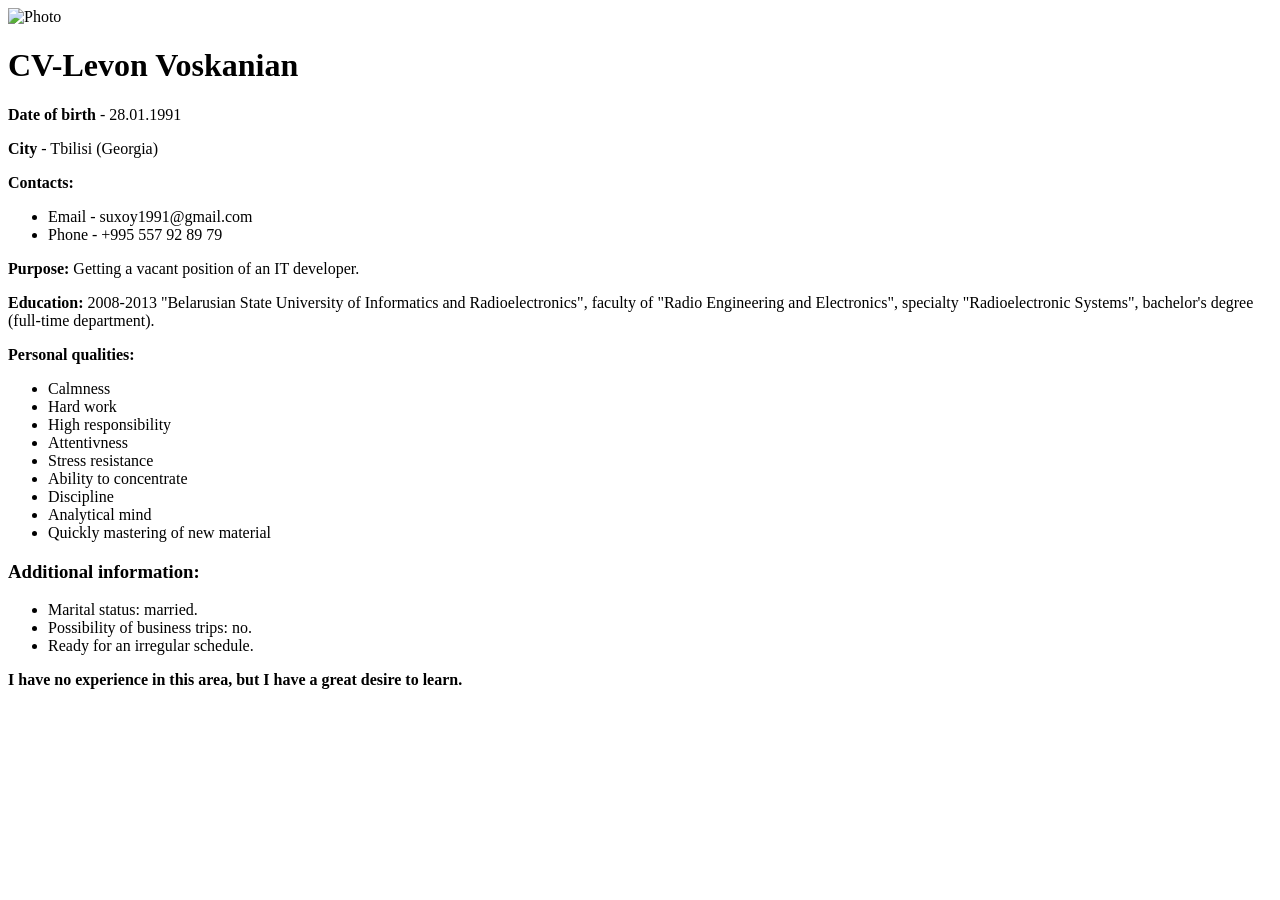
==== index.html @ 324bae87 "Update index.html fix: path file of image" ====
<!DOCTYPE html>
<html lang="en">
  <head>
    <meta charset="UTF-8">
	<meta name="viewport" content="width=device-width, initial-scale=1.0">
	<title>My CV</title>
  </head>
  <body> 
    <img src="./foto.jpg" alt="Photo"
      width="200px"
      height="171px">
	<h1>CV-Levon Voskanian</h1>
	<p><strong>Date of birth</strong> - 28.01.1991</p>
	<p><strong>City</strong> - Tbilisi (Georgia)</p>

	<p><strong>Contacts:</strong></p>
	<ul>
      <li>Email - suxoy1991@gmail.com</li>
	  <li>Phone - +995 557 92 89 79</li>
	</ul>

	<p><strong>Purpose:</strong> Getting a vacant position of an IT developer.</p>
	<p>
	  <strong>Education:</strong> 2008-2013 "Belarusian State University of Informatics and Radioelectronics", faculty of "Radio Engineering and Electronics", specialty "Radioelectronic Systems", bachelor's degree (full-time department).
	</p>

	<p>
	  <strong>Personal qualities:</strong> 
        <ul>
		  <li>Calmness</li>
		  <li>Hard work</li>
		  <li>High responsibility</li>
		  <li>Attentivness</li>
		  <li>Stress resistance</li>
		  <li>Ability to concentrate</li>
		  <li>Discipline</li>
		  <li>Analytical mind</li>
		  <li>Quickly mastering of new material</li>
		</ul>
	</p>
	<h3><strong>Additional information:</strong></h3> 
	<ul> 
	  <li>Marital status: married.</li>
	  <li>Possibility of business trips: no.</li>
	  <li>Ready for an irregular schedule.</li>
	</ul>
	<p><strong>I have no experience in this area, but I have a great desire to learn.</strong></p>
</body>
</html>
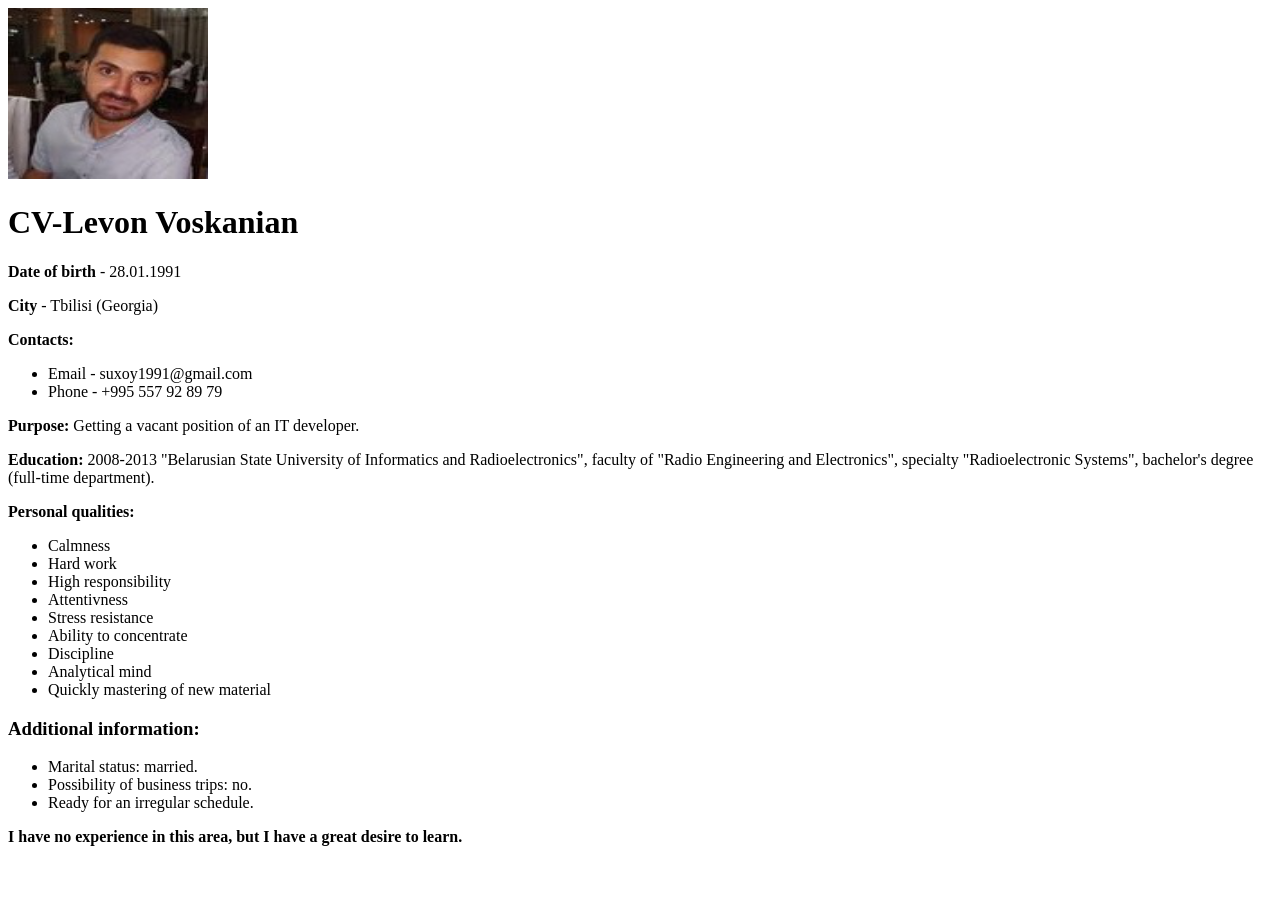
==== commit 51d7d984: "Update index.html update image format" ====
--- a/index.html
+++ b/index.html
@@ -6,7 +6,7 @@
 	<title>My CV</title>
   </head>
   <body> 
-    <img src="./foto.jpg" alt="Photo"
+    <img src="./foto.png" alt="Photo"
       width="200px"
       height="171px">
 	<h1>CV-Levon Voskanian</h1>
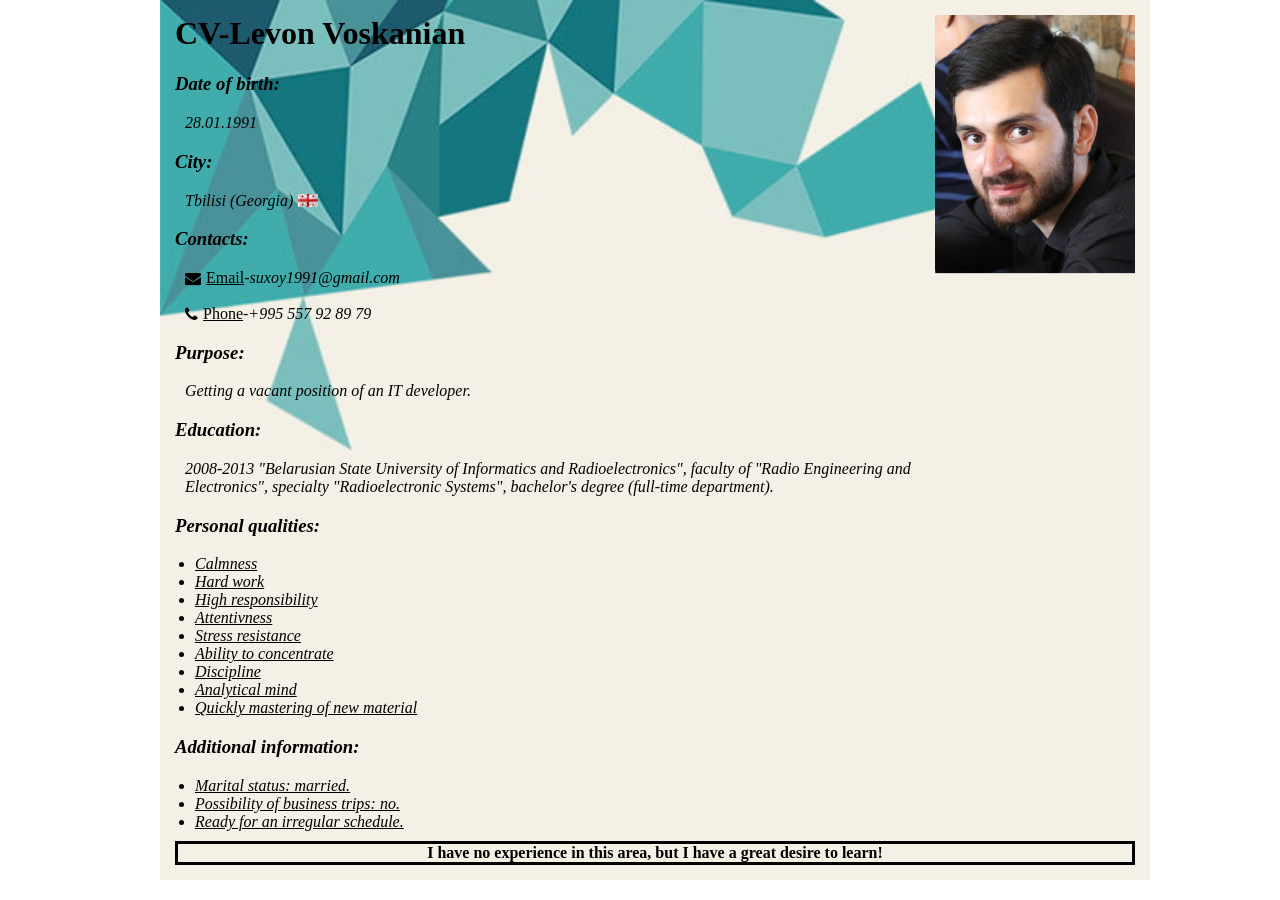
==== commit b4fce9fa: "refactor:Add style.css" ====
--- a/index.html
+++ b/index.html
@@ -1,49 +1,82 @@
-<!DOCTYPE html>
+<!doctype html>
 <html lang="en">
-  <head>
-    <meta charset="UTF-8">
+<head>
+	<meta charset="UTF-8">
 	<meta name="viewport" content="width=device-width, initial-scale=1.0">
 	<title>My CV</title>
-  </head>
-  <body> 
-    <img src="./foto.png" alt="Photo"
-      width="200px"
-      height="171px">
-	<h1>CV-Levon Voskanian</h1>
-	<p><strong>Date of birth</strong> - 28.01.1991</p>
-	<p><strong>City</strong> - Tbilisi (Georgia)</p>
+	<link rel="stylesheet" href="style.css">
+	<link rel="stylesheet" href="https://cdnjs.cloudflare.com/ajax/libs/font-awesome/4.7.0/css/font-awesome.min.css">
+</head>
+<body>
+	<div class="container">
+		<div class="body">
+			<div class="leftSide">
+				<h1>CV-Levon Voskanian</h1>
 
-	<p><strong>Contacts:</strong></p>
-	<ul>
-      <li>Email - suxoy1991@gmail.com</li>
-	  <li>Phone - +995 557 92 89 79</li>
-	</ul>
+				<div class="dateOfBirth">
+					<h3>Date of birth:</h3>
+					<p>28.01.1991</p>
+				</div>
 
-	<p><strong>Purpose:</strong> Getting a vacant position of an IT developer.</p>
-	<p>
-	  <strong>Education:</strong> 2008-2013 "Belarusian State University of Informatics and Radioelectronics", faculty of "Radio Engineering and Electronics", specialty "Radioelectronic Systems", bachelor's degree (full-time department).
-	</p>
+				<div class="cityBlock">
+					<h3>City:</h3>
+					<p>Tbilisi (Georgia) <img src="flag.png" alt="flag"></p>
+				</div>
 
-	<p>
-	  <strong>Personal qualities:</strong> 
-        <ul>
-		  <li>Calmness</li>
-		  <li>Hard work</li>
-		  <li>High responsibility</li>
-		  <li>Attentivness</li>
-		  <li>Stress resistance</li>
-		  <li>Ability to concentrate</li>
-		  <li>Discipline</li>
-		  <li>Analytical mind</li>
-		  <li>Quickly mastering of new material</li>
-		</ul>
-	</p>
-	<h3><strong>Additional information:</strong></h3> 
-	<ul> 
-	  <li>Marital status: married.</li>
-	  <li>Possibility of business trips: no.</li>
-	  <li>Ready for an irregular schedule.</li>
-	</ul>
-	<p><strong>I have no experience in this area, but I have a great desire to learn.</strong></p>
+				<div class="contacts">
+					<h3>Contacts:</h3>
+					<div class="flex"><i class="fa fas fa-envelope"></i><u>Email</u> - <span>suxoy1991@gmail.com</span></div>
+					<br>
+					<div class="flex"><i class="fa fas fa-phone"></i><u>Phone</u> - <span>+995 557 92 89 79</span></div>
+				</div>
+
+				<div class="purpose">
+					<h3>Purpose:</h3>
+					<p>Getting a vacant position of an IT developer.</p>
+				</div>
+
+				<div class="education">
+					<h3>Education:</h3>
+					<p>
+						2008-2013 "Belarusian State University of Informatics and Radioelectronics", faculty of "Radio Engineering and Electronics", specialty "Radioelectronic Systems", bachelor's degree (full-time department).
+					</p>
+				</div>
+
+				<div class="personalQualities">
+					<h3>Personal qualities:</h3> 
+					<ul>
+						<li>Calmness</li>
+						<li>Hard work</li>
+						<li>High responsibility</li>
+						<li>Attentivness</li>
+						<li>Stress resistance</li>
+						<li>Ability to concentrate</li>
+						<li>Discipline</li>
+						<li>Analytical mind</li>
+						<li>Quickly mastering of new material</li>
+					</ul>
+				</div>
+
+				<div class="additionalInformation">
+					<h3>Additional information:</h3> 
+					<ul> 
+						<li>Marital status: married.</li>
+						<li>Possibility of business trips: no.</li>
+						<li>Ready for an irregular schedule.</li>
+					</ul>
+				</div>
+			</div>
+
+			<div class="rightSide">	
+				<img class="myPhoto" src="photo.jpg" alt="Photo">
+			</div>	
+		</div>
+		
+		<div class="footer">
+			<div class="noExperiance">
+				<h4>I have no experience in this area, but I have a great desire to learn!</h4>
+			</div>
+		</div>	
+	</div>
 </body>
 </html>
--- a/style.css
+++ b/style.css
@@ -0,0 +1,87 @@
+body {
+	width: 75%;
+	margin: 0 auto;
+}
+
+.container {
+	width: 100%;
+	padding: 15px;
+	background-image: url(background.png);
+	background-position: top;
+	background-size: cover;
+	background-repeat: no-repeat;
+}
+
+.body {
+	display: flex;
+  flex-direction: row;
+  align-items: flex-start;
+  justify-content: space-between;
+}
+
+.container img.myPhoto {
+	width: 200px;
+}
+
+.cityBlock p, .flex {
+	display: flex;
+  flex-direction: row;
+  align-items: center;
+}
+
+.cityBlock p, .dateOfBirth p, .contacts .flex, .purpose p, .education p {
+	padding-left: 10px;
+}
+
+.personalQualities ul, .additionalInformation ul {
+	padding-left: 10px;
+  margin: 10px;
+}
+
+.cityBlock img {
+	width: 20px;
+	padding-left: 5px;
+}
+
+.contacts .flex i {
+	color: black;
+  padding-right: 5px;
+}
+
+.noExperiance {
+	width: 100%;
+
+}
+
+h1 {
+	margin-top: 0;
+}
+
+h3 {
+	font-style: italic;
+}
+
+h4 {
+	text-align: center;
+	border: solid black;
+	margin: auto;
+}
+
+li {
+	text-decoration: underline;
+	font-style: oblique;	
+}
+
+span, p {
+	font-style: oblique;
+}
+
+.contact {
+	text-decoration: none;
+	font-style: none;
+}
+
+.icon {
+	float: left;
+	padding: 5px;
+}
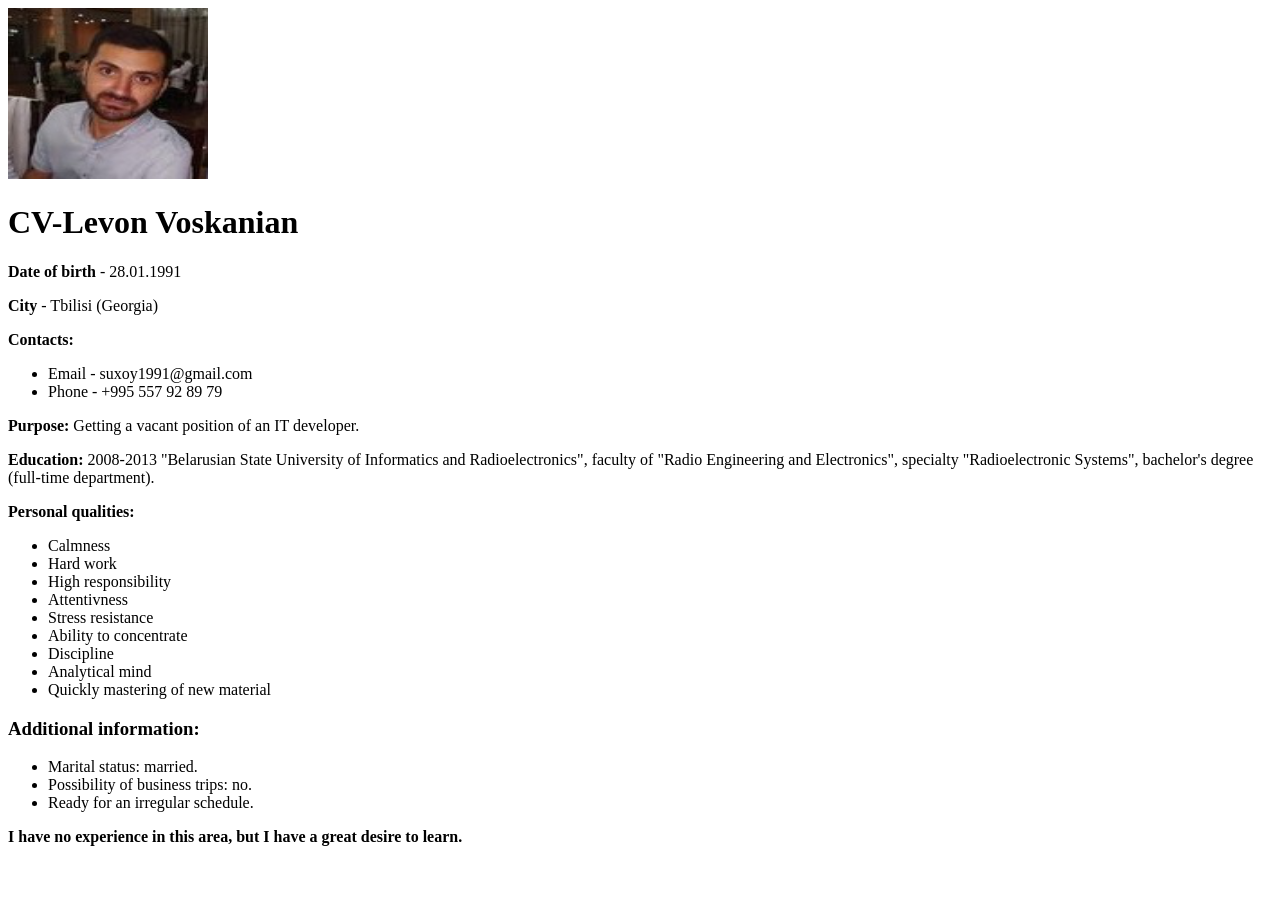
==== commit 6db6c08e: "Merge pull request #6 from Leonsio91/rcschool-cv-html Rcschool cv html" ====
--- a/index.html
+++ b/index.html
@@ -1,82 +1,49 @@
-<!doctype html>
+<!DOCTYPE html>
 <html lang="en">
-<head>
-	<meta charset="UTF-8">
+  <head>
+    <meta charset="UTF-8">
 	<meta name="viewport" content="width=device-width, initial-scale=1.0">
 	<title>My CV</title>
-	<link rel="stylesheet" href="style.css">
-	<link rel="stylesheet" href="https://cdnjs.cloudflare.com/ajax/libs/font-awesome/4.7.0/css/font-awesome.min.css">
-</head>
-<body>
-	<div class="container">
-		<div class="body">
-			<div class="leftSide">
-				<h1>CV-Levon Voskanian</h1>
+  </head>
+  <body> 
+    <img src="./foto.png" alt="Photo"
+      width="200px"
+      height="171px">
+	<h1>CV-Levon Voskanian</h1>
+	<p><strong>Date of birth</strong> - 28.01.1991</p>
+	<p><strong>City</strong> - Tbilisi (Georgia)</p>
 
-				<div class="dateOfBirth">
-					<h3>Date of birth:</h3>
-					<p>28.01.1991</p>
-				</div>
+	<p><strong>Contacts:</strong></p>
+	<ul>
+      <li>Email - suxoy1991@gmail.com</li>
+	  <li>Phone - +995 557 92 89 79</li>
+	</ul>
 
-				<div class="cityBlock">
-					<h3>City:</h3>
-					<p>Tbilisi (Georgia) <img src="flag.png" alt="flag"></p>
-				</div>
+	<p><strong>Purpose:</strong> Getting a vacant position of an IT developer.</p>
+	<p>
+	  <strong>Education:</strong> 2008-2013 "Belarusian State University of Informatics and Radioelectronics", faculty of "Radio Engineering and Electronics", specialty "Radioelectronic Systems", bachelor's degree (full-time department).
+	</p>
 
-				<div class="contacts">
-					<h3>Contacts:</h3>
-					<div class="flex"><i class="fa fas fa-envelope"></i><u>Email</u> - <span>suxoy1991@gmail.com</span></div>
-					<br>
-					<div class="flex"><i class="fa fas fa-phone"></i><u>Phone</u> - <span>+995 557 92 89 79</span></div>
-				</div>
-
-				<div class="purpose">
-					<h3>Purpose:</h3>
-					<p>Getting a vacant position of an IT developer.</p>
-				</div>
-
-				<div class="education">
-					<h3>Education:</h3>
-					<p>
-						2008-2013 "Belarusian State University of Informatics and Radioelectronics", faculty of "Radio Engineering and Electronics", specialty "Radioelectronic Systems", bachelor's degree (full-time department).
-					</p>
-				</div>
-
-				<div class="personalQualities">
-					<h3>Personal qualities:</h3> 
-					<ul>
-						<li>Calmness</li>
-						<li>Hard work</li>
-						<li>High responsibility</li>
-						<li>Attentivness</li>
-						<li>Stress resistance</li>
-						<li>Ability to concentrate</li>
-						<li>Discipline</li>
-						<li>Analytical mind</li>
-						<li>Quickly mastering of new material</li>
-					</ul>
-				</div>
-
-				<div class="additionalInformation">
-					<h3>Additional information:</h3> 
-					<ul> 
-						<li>Marital status: married.</li>
-						<li>Possibility of business trips: no.</li>
-						<li>Ready for an irregular schedule.</li>
-					</ul>
-				</div>
-			</div>
-
-			<div class="rightSide">	
-				<img class="myPhoto" src="photo.jpg" alt="Photo">
-			</div>	
-		</div>
-		
-		<div class="footer">
-			<div class="noExperiance">
-				<h4>I have no experience in this area, but I have a great desire to learn!</h4>
-			</div>
-		</div>	
-	</div>
+	<p>
+	  <strong>Personal qualities:</strong> 
+        <ul>
+		  <li>Calmness</li>
+		  <li>Hard work</li>
+		  <li>High responsibility</li>
+		  <li>Attentivness</li>
+		  <li>Stress resistance</li>
+		  <li>Ability to concentrate</li>
+		  <li>Discipline</li>
+		  <li>Analytical mind</li>
+		  <li>Quickly mastering of new material</li>
+		</ul>
+	</p>
+	<h3><strong>Additional information:</strong></h3> 
+	<ul> 
+	  <li>Marital status: married.</li>
+	  <li>Possibility of business trips: no.</li>
+	  <li>Ready for an irregular schedule.</li>
+	</ul>
+	<p><strong>I have no experience in this area, but I have a great desire to learn.</strong></p>
 </body>
 </html>
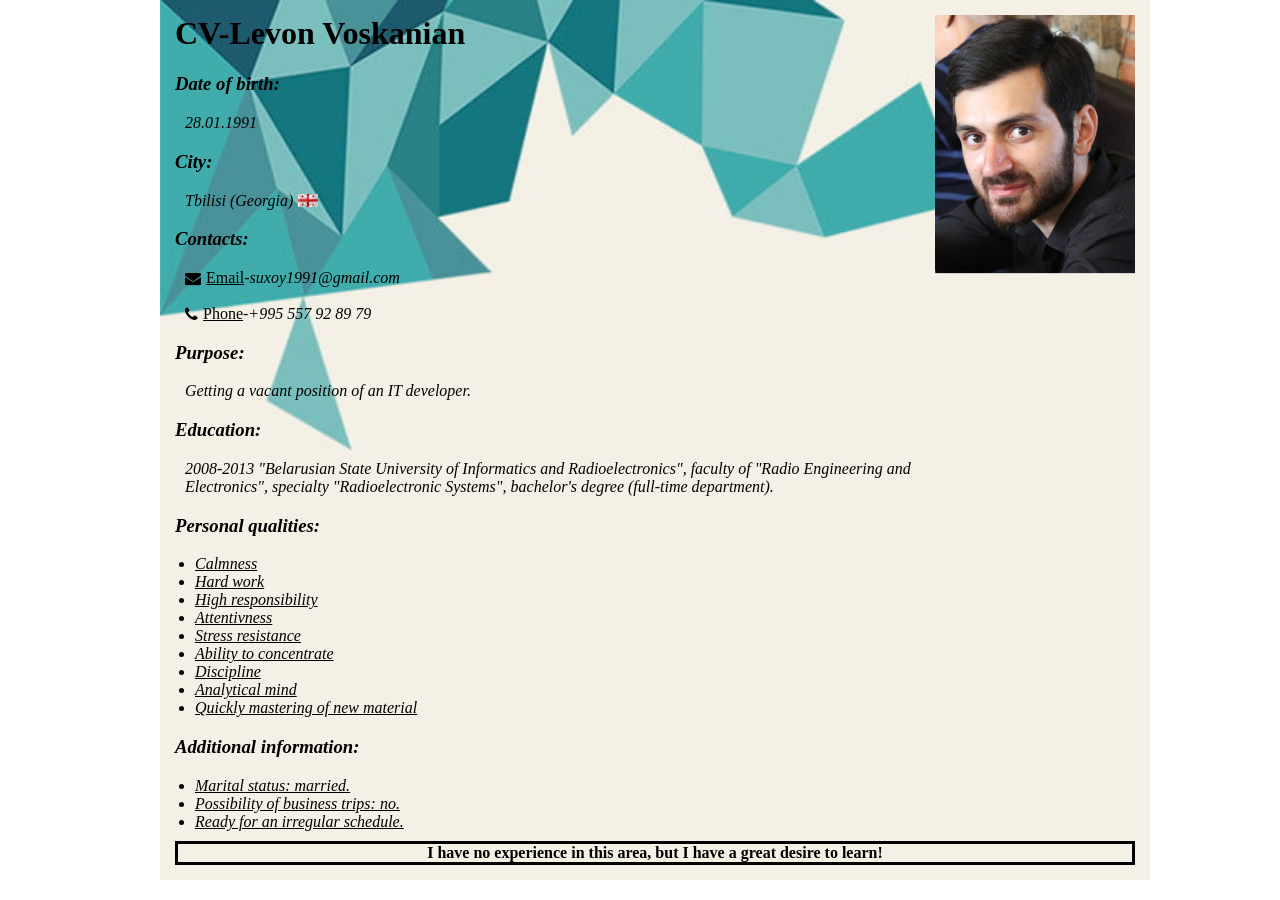
==== commit 9a472b9c: "refactor: add screen of CV page" ====
--- a/index.html
+++ b/index.html
@@ -1,49 +1,83 @@
-<!DOCTYPE html>
+<!doctype html>
 <html lang="en">
-  <head>
-    <meta charset="UTF-8">
+<head>
+	<meta charset="UTF-8">
 	<meta name="viewport" content="width=device-width, initial-scale=1.0">
 	<title>My CV</title>
-  </head>
-  <body> 
-    <img src="./foto.png" alt="Photo"
-      width="200px"
-      height="171px">
-	<h1>CV-Levon Voskanian</h1>
-	<p><strong>Date of birth</strong> - 28.01.1991</p>
-	<p><strong>City</strong> - Tbilisi (Georgia)</p>
+	<link rel="stylesheet" href="style.css">
+	<link rel="stylesheet" href="https://cdnjs.cloudflare.com/ajax/libs/font-awesome/4.7.0/css/font-awesome.min.css">
+</head>
+<body>
+	<div class="container">
+		<div class="body">
+			<div class="leftSide">
+				<h1>CV-Levon Voskanian</h1>
 
-	<p><strong>Contacts:</strong></p>
-	<ul>
-      <li>Email - suxoy1991@gmail.com</li>
-	  <li>Phone - +995 557 92 89 79</li>
-	</ul>
+				<div class="dateOfBirth">
+					<h3>Date of birth:</h3>
+					<p>28.01.1991</p>
+				</div>
 
-	<p><strong>Purpose:</strong> Getting a vacant position of an IT developer.</p>
-	<p>
-	  <strong>Education:</strong> 2008-2013 "Belarusian State University of Informatics and Radioelectronics", faculty of "Radio Engineering and Electronics", specialty "Radioelectronic Systems", bachelor's degree (full-time department).
-	</p>
+				<div class="cityBlock">
+					<h3>City:</h3>
+					<p>Tbilisi (Georgia) <img src="flag.png" alt="flag"></p>
+				</div>
 
-	<p>
-	  <strong>Personal qualities:</strong> 
-        <ul>
-		  <li>Calmness</li>
-		  <li>Hard work</li>
-		  <li>High responsibility</li>
-		  <li>Attentivness</li>
-		  <li>Stress resistance</li>
-		  <li>Ability to concentrate</li>
-		  <li>Discipline</li>
-		  <li>Analytical mind</li>
-		  <li>Quickly mastering of new material</li>
-		</ul>
-	</p>
-	<h3><strong>Additional information:</strong></h3> 
-	<ul> 
-	  <li>Marital status: married.</li>
-	  <li>Possibility of business trips: no.</li>
-	  <li>Ready for an irregular schedule.</li>
-	</ul>
-	<p><strong>I have no experience in this area, but I have a great desire to learn.</strong></p>
+				<div class="contacts">
+					<h3>Contacts:</h3>
+					<div class="flex"><i class="fa fas fa-envelope"></i><u>Email</u> - <span>suxoy1991@gmail.com</span></div>
+					<br>
+					<div class="flex"><i class="fa fas fa-phone"></i><u>Phone</u> - <span>+995 557 92 89 79</span></div>
+				</div>
+
+				<div class="purpose">
+					<h3>Purpose:</h3>
+					<p>Getting a vacant position of an IT developer.</p>
+				</div>
+
+				<div class="education">
+					<h3>Education:</h3>
+					<p>
+						2008-2013 "Belarusian State University of Informatics and Radioelectronics", faculty of "Radio Engineering and Electronics", specialty "Radioelectronic Systems", bachelor's degree (full-time department).
+					</p>
+				</div>
+
+				<div class="personalQualities">
+					<h3>Personal qualities:</h3> 
+					<ul>
+						<li>Calmness</li>
+						<li>Hard work</li>
+						<li>High responsibility</li>
+						<li>Attentivness</li>
+						<li>Stress resistance</li>
+						<li>Ability to concentrate</li>
+						<li>Discipline</li>
+						<li>Analytical mind</li>
+						<li>Quickly mastering of new material</li>
+					</ul>
+				</div>
+
+				<div class="additionalInformation">
+					<h3>Additional information:</h3> 
+					<ul> 
+						<li>Marital status: married.</li>
+						<li>Possibility of business trips: no.</li>
+						<li>Ready for an irregular schedule.</li>
+					</ul>
+				</div>
+			</div>
+
+			<div class="rightSide">	
+				<img class="myPhoto" src="photo.jpg" alt="Photo">
+			</div>	
+		</div>
+		
+		<div class="footer">
+			<div class="noExperiance">
+				<h4>I have no experience in this area, but I have a great desire to learn!</h4>
+			</div>
+		</div>	
+	</div>
 </body>
 </html>
+
--- a/style.css
+++ b/style.css
@@ -0,0 +1,87 @@
+body {
+	width: 75%;
+	margin: 0 auto;
+}
+
+.container {
+	width: 100%;
+	padding: 15px;
+	background-image: url(background.png);
+	background-position: top;
+	background-size: cover;
+	background-repeat: no-repeat;
+}
+
+.body {
+	display: flex;
+  flex-direction: row;
+  align-items: flex-start;
+  justify-content: space-between;
+}
+
+.container img.myPhoto {
+	width: 200px;
+}
+
+.cityBlock p, .flex {
+	display: flex;
+  flex-direction: row;
+  align-items: center;
+}
+
+.cityBlock p, .dateOfBirth p, .contacts .flex, .purpose p, .education p {
+	padding-left: 10px;
+}
+
+.personalQualities ul, .additionalInformation ul {
+	padding-left: 10px;
+  margin: 10px;
+}
+
+.cityBlock img {
+	width: 20px;
+	padding-left: 5px;
+}
+
+.contacts .flex i {
+	color: black;
+  padding-right: 5px;
+}
+
+.noExperiance {
+	width: 100%;
+
+}
+
+h1 {
+	margin-top: 0;
+}
+
+h3 {
+	font-style: italic;
+}
+
+h4 {
+	text-align: center;
+	border: solid black;
+	margin: auto;
+}
+
+li {
+	text-decoration: underline;
+	font-style: oblique;	
+}
+
+span, p {
+	font-style: oblique;
+}
+
+.contact {
+	text-decoration: none;
+	font-style: none;
+}
+
+.icon {
+	float: left;
+	padding: 5px;
+}
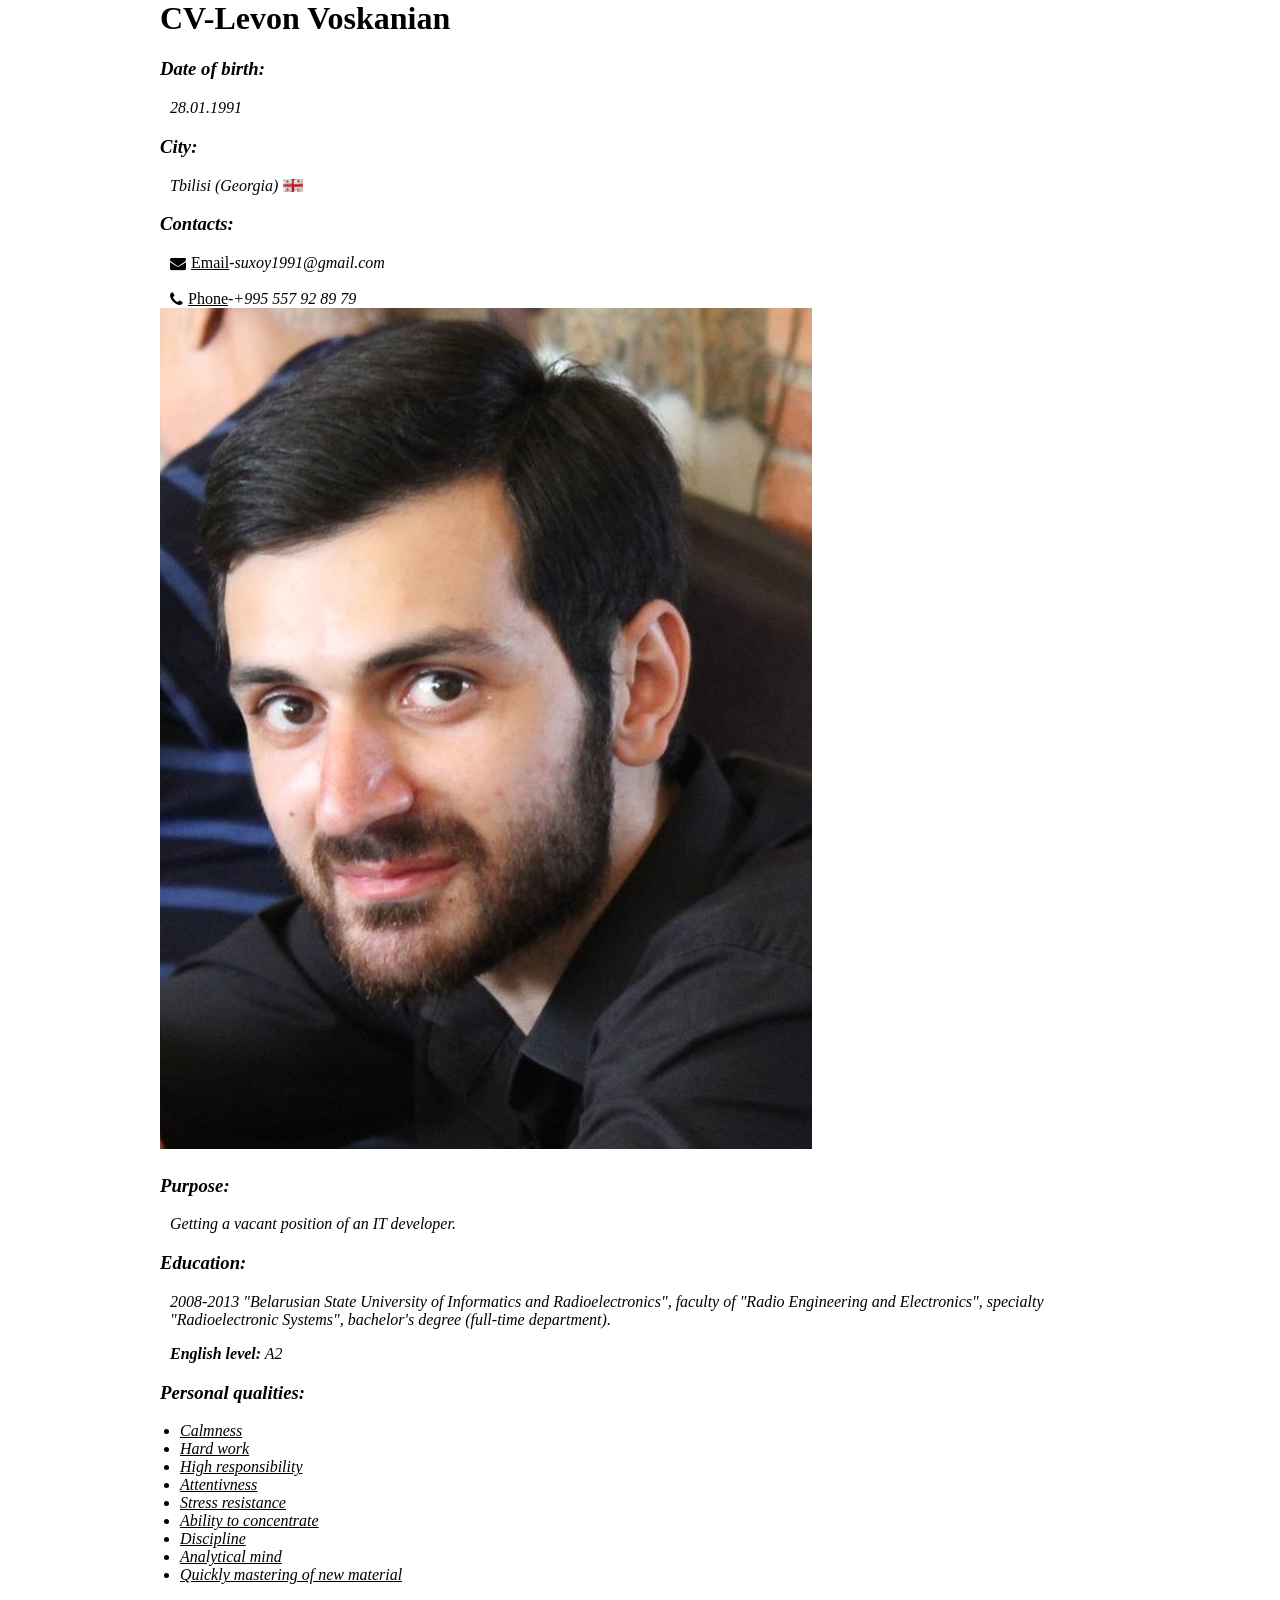
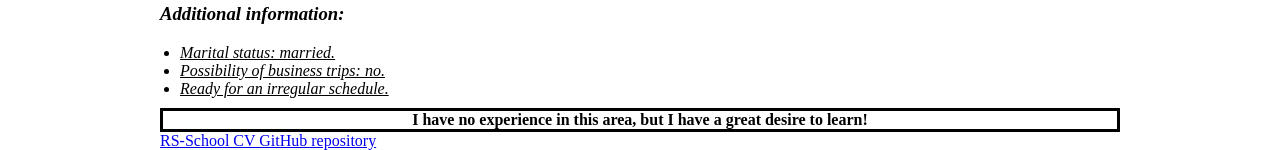
==== commit 43ce6567: "refactor: update index.html" ====
--- a/index.html
+++ b/index.html
@@ -8,76 +8,76 @@
 	<link rel="stylesheet" href="https://cdnjs.cloudflare.com/ajax/libs/font-awesome/4.7.0/css/font-awesome.min.css">
 </head>
 <body>
-	<div class="container">
-		<div class="body">
-			<div class="leftSide">
-				<h1>CV-Levon Voskanian</h1>
+	<header id="header">
+		<div class="leftSide">
+			<h1>CV-Levon Voskanian</h1>
 
-				<div class="dateOfBirth">
-					<h3>Date of birth:</h3>
-					<p>28.01.1991</p>
-				</div>
-
-				<div class="cityBlock">
-					<h3>City:</h3>
-					<p>Tbilisi (Georgia) <img src="flag.png" alt="flag"></p>
-				</div>
-
-				<div class="contacts">
-					<h3>Contacts:</h3>
-					<div class="flex"><i class="fa fas fa-envelope"></i><u>Email</u> - <span>suxoy1991@gmail.com</span></div>
-					<br>
-					<div class="flex"><i class="fa fas fa-phone"></i><u>Phone</u> - <span>+995 557 92 89 79</span></div>
-				</div>
-
-				<div class="purpose">
-					<h3>Purpose:</h3>
-					<p>Getting a vacant position of an IT developer.</p>
-				</div>
-
-				<div class="education">
-					<h3>Education:</h3>
-					<p>
-						2008-2013 "Belarusian State University of Informatics and Radioelectronics", faculty of "Radio Engineering and Electronics", specialty "Radioelectronic Systems", bachelor's degree (full-time department).
-					</p>
-				</div>
-
-				<div class="personalQualities">
-					<h3>Personal qualities:</h3> 
-					<ul>
-						<li>Calmness</li>
-						<li>Hard work</li>
-						<li>High responsibility</li>
-						<li>Attentivness</li>
-						<li>Stress resistance</li>
-						<li>Ability to concentrate</li>
-						<li>Discipline</li>
-						<li>Analytical mind</li>
-						<li>Quickly mastering of new material</li>
-					</ul>
-				</div>
-
-				<div class="additionalInformation">
-					<h3>Additional information:</h3> 
-					<ul> 
-						<li>Marital status: married.</li>
-						<li>Possibility of business trips: no.</li>
-						<li>Ready for an irregular schedule.</li>
-					</ul>
-				</div>
+			<div class="dateOfBirth">
+				<h3>Date of birth:</h3>
+				<p>28.01.1991</p>
 			</div>
 
-			<div class="rightSide">	
-				<img class="myPhoto" src="photo.jpg" alt="Photo">
-			</div>	
+			<div class="cityBlock">
+				<h3>City:</h3>
+				<p>Tbilisi (Georgia) <img src="flag.png" alt="flag"></p>
+			</div>
+
+			<nav class="contacts">
+				<h3>Contacts:</h3>
+				<div class="flex"><i class="fa fas fa-envelope"></i><u>Email</u> - <span>suxoy1991@gmail.com</span></div>
+				<br>
+				<div class="flex"><i class="fa fas fa-phone"></i><u>Phone</u> - <span>+995 557 92 89 79</span></div>
+			</nav>
 		</div>
-		
+		<div class="rightSide">	
+			<img class="myPhoto" src="photo.jpg" alt="Photo">
+		</div>
+	</header>
+
+	<div class="purpose">
+		<h3>Purpose:</h3>
+		<p>Getting a vacant position of an IT developer.</p>
+	</div>
+
+	<article class="education">
+		<h3>Education:</h3>
+		<p>
+			2008-2013 "Belarusian State University of Informatics and Radioelectronics", faculty of "Radio Engineering and Electronics", specialty "Radioelectronic Systems", bachelor's degree (full-time department).
+		</p>
+		<p><strong>English level:</strong> A2</p>
+	</article>
+
+	<section class="personalQualities">
+		<h3>Personal qualities:</h3> 
+		<ul>
+			<li>Calmness</li>
+			<li>Hard work</li>
+			<li>High responsibility</li>
+			<li>Attentivness</li>
+			<li>Stress resistance</li>
+			<li>Ability to concentrate</li>
+			<li>Discipline</li>
+			<li>Analytical mind</li>
+			<li>Quickly mastering of new material</li>
+		</ul>
+	</section>	
+
+	<div class="additionalInformation">
+		<h3>Additional information:</h3> 
+		<ul> 
+			<li>Marital status: married.</li>
+			<li>Possibility of business trips: no.</li>
+			<li>Ready for an irregular schedule.</li>
+		</ul>
+	</div>
+
+	<footer>
 		<div class="footer">
 			<div class="noExperiance">
 				<h4>I have no experience in this area, but I have a great desire to learn!</h4>
+				<a href="https://github.com/Leonsio91/rsschool-cv.git">RS-School CV GitHub repository</a>
 			</div>
 		</div>	
-	</div>
+	</footer>
 </body>
-</html>
-
+</html>
